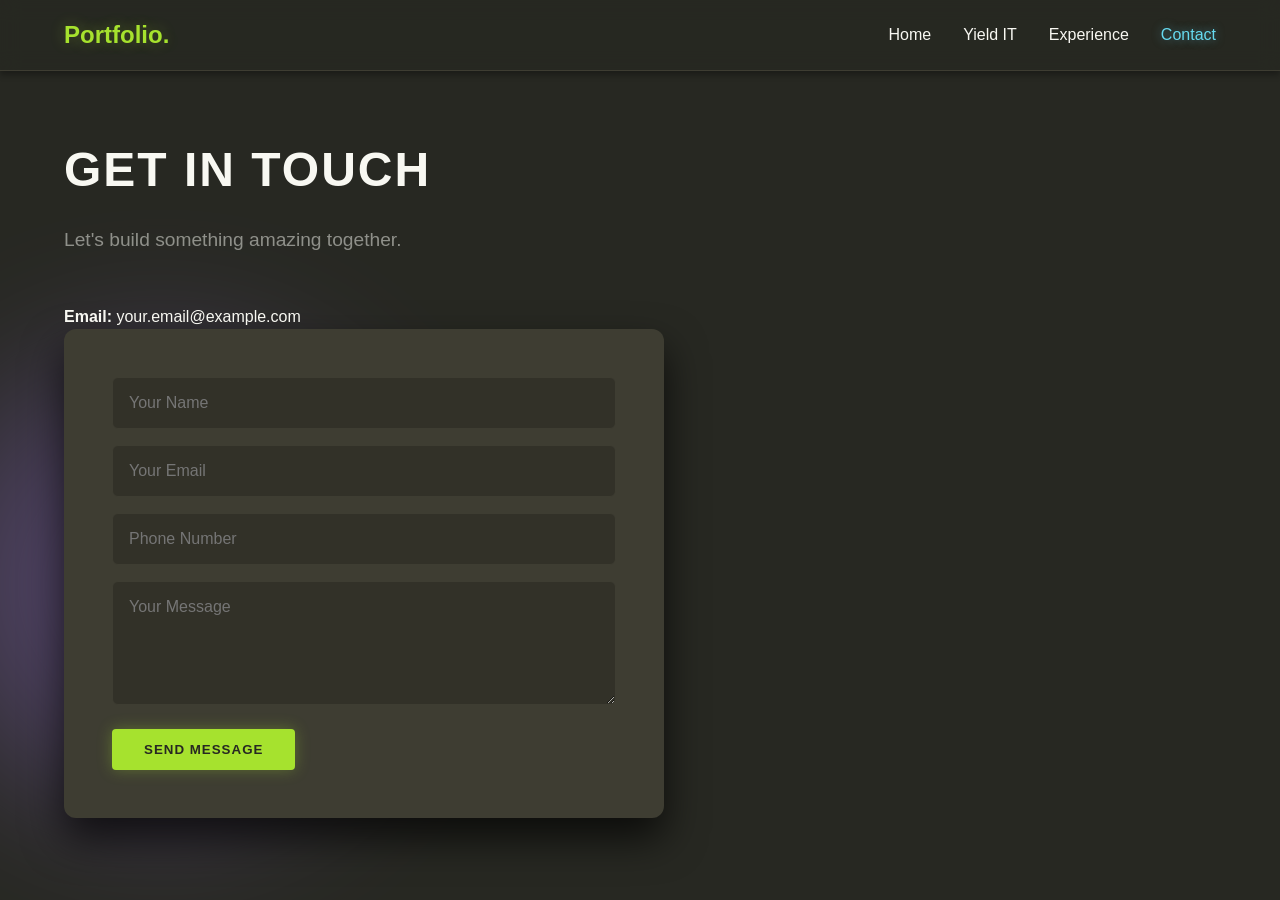
==== contact.html @ 74c15495 "Initial Commit All placeholder information right now but general unedited UI commit" ====
<!DOCTYPE html>
<html lang="en">
<head>
    <meta charset="UTF-8">
    <meta name="viewport" content="width=device-width, initial-scale=1.0">
    <title>Contact | Monokai</title>
    <link rel="stylesheet" href="style.css">
</head>
<body class="page-enter-forward">
    <nav class="navbar">
        <div class="nav-brand">Portfolio.</div>
        <ul class="nav-links">
            <li><a href="index.html" class="nav-link">Home</a></li>
            <li><a href="yield.html" class="nav-link">Yield IT</a></li>
            <li><a href="experience.html" class="nav-link">Experience</a></li>
            <li><a href="contact.html" class="nav-link active">Contact</a></li>
        </ul>
    </nav>
    <main id="main-content">
        <section id="contact" class="page-section">
            <div class="content-wrapper scroll-reveal">
                <h2 class="section-title">Get In Touch</h2>
                <p class="section-subtitle">Let's build something amazing together.</p>
                <p class="contact-info"><strong>Email:</strong> your.email@example.com</p>

                <form class="contact-form" onsubmit="event.preventDefault(); alert('Message sent!');">
                    <div class="form-group">
                        <input type="text" placeholder="Your Name" class="form-input" required>
                    </div>
                    <div class="form-group">
                        <input type="email" placeholder="Your Email" class="form-input" required>
                    </div>
                    <div class="form-group">
                        <input type="tel" placeholder="Phone Number" class="form-input">
                    </div>
                    <div class="form-group">
                        <textarea placeholder="Your Message" class="form-input" rows="5" required></textarea>
                    </div>
                    <button type="submit" class="btn btn-primary submit-btn">Send Message</button>
                </form>
            </div>
            <div class="background-shape shape-4"></div>
        </section>
    </main>
    <script src="script.js"></script>
</body>
</html>
---- style.css ----
/* Monokai Theme Variables */
:root {
    --bg-color: #272822;
    --bg-light: #3E3D32;
    --text-main: #F8F8F2;
    --text-muted: #8F908A;
    --primary: #A6E22E;   /* Green */
    --secondary: #F92672; /* Pink */
    --accent: #66D9EF;    /* Blue */
    --warning: #FD971F;   /* Orange */
    --purple: #AE81FF;    /* Purple */
    
    --shadow-sm: 0 4px 6px rgba(0, 0, 0, 0.3);
    --shadow-md: 0 10px 20px rgba(0, 0, 0, 0.5);
    --shadow-lg: 0 20px 40px rgba(0, 0, 0, 0.7);
    --shadow-glow-primary: 0 0 15px rgba(166, 226, 46, 0.3);
    --shadow-glow-secondary: 0 0 15px rgba(249, 38, 114, 0.3);
}

* {
    margin: 0;
    padding: 0;
    box-sizing: border-box;
}

body {
    background-color: var(--bg-color);
    color: var(--text-main);
    font-family: 'Segoe UI', Tahoma, Geneva, Verdana, sans-serif;
    line-height: 1.6;
    overflow-x: hidden;
    scroll-behavior: smooth;
    /* Prevent scrollbar jumping during animation */
    overflow-y: scroll; 
}

/* Page Transitions - Forward (Right to Left) */
.page-enter-forward {
    animation: slideInRight 0.6s cubic-bezier(0.25, 0.46, 0.45, 0.94) forwards;
}
.page-exit-forward {
    animation: slideOutLeft 0.5s cubic-bezier(0.25, 0.46, 0.45, 0.94) forwards;
}

/* Page Transitions - Backward (Left to Right) */
.page-enter-backward {
    animation: slideInLeft 0.6s cubic-bezier(0.25, 0.46, 0.45, 0.94) forwards;
}
.page-exit-backward {
    animation: slideOutRight 0.5s cubic-bezier(0.25, 0.46, 0.45, 0.94) forwards;
}

@keyframes slideInRight {
    from { opacity: 0; transform: translateX(50px); }
    to { opacity: 1; transform: translateX(0); }
}
@keyframes slideOutLeft {
    from { opacity: 1; transform: translateX(0); }
    to { opacity: 0; transform: translateX(-50px); }
}

@keyframes slideInLeft {
    from { opacity: 0; transform: translateX(-50px); }
    to { opacity: 1; transform: translateX(0); }
}
@keyframes slideOutRight {
    from { opacity: 1; transform: translateX(0); }
    to { opacity: 0; transform: translateX(50px); }
}

/* Typography */
h1, h2, h3, h4 { font-weight: 700; margin-bottom: 1rem; }
.section-title { font-size: 3rem; color: var(--text-main); text-transform: uppercase; letter-spacing: 2px; }
.section-subtitle { font-size: 1.2rem; color: var(--text-muted); margin-bottom: 3rem; }
.mt-4 { margin-top: 1.5rem; }

/* Navbar */
.navbar {
    position: fixed;
    top: 0; width: 100%;
    background: rgba(39, 40, 34, 0.9);
    backdrop-filter: blur(10px);
    display: flex;
    justify-content: space-between;
    align-items: center;
    padding: 1rem 5%;
    z-index: 1000;
    box-shadow: var(--shadow-sm);
    border-bottom: 1px solid var(--bg-light);
}
.nav-brand {
    font-size: 1.5rem;
    font-weight: bold;
    color: var(--primary);
    text-shadow: var(--shadow-glow-primary);
}
.nav-links {
    list-style: none;
    display: flex;
    gap: 2rem;
}
.nav-links a {
    color: var(--text-main);
    text-decoration: none;
    font-weight: 500;
    transition: color 0.3s;
}
.nav-links a:hover, .nav-links a.active {
    color: var(--accent);
    text-shadow: 0 0 10px rgba(102, 217, 239, 0.5);
}

/* Sections */
.page-section {
    min-height: 100vh;
    padding: 100px 5% 50px;
    display: flex;
    align-items: center;
    justify-content: center;
    position: relative;
    overflow: hidden;
}
.content-wrapper {
    max-width: 1200px;
    width: 100%;
    position: relative;
    z-index: 10;
}

/* Background Shapes for Parallax/Depth */
.background-shape {
    position: absolute;
    border-radius: 50%;
    filter: blur(80px);
    z-index: 0;
    opacity: 0.3;
}
.shape-1 { width: 400px; height: 400px; background: var(--secondary); top: 10%; left: -10%; }
.shape-2 { width: 500px; height: 500px; background: var(--primary); bottom: -20%; right: -10%; }
.shape-3 { width: 300px; height: 300px; background: var(--accent); top: 30%; right: 10%; }
.shape-4 { width: 450px; height: 450px; background: var(--purple); bottom: 10%; left: -5%; }

/* Buttons */
.btn {
    display: inline-block;
    padding: 0.8rem 2rem;
    border-radius: 4px;
    text-decoration: none;
    font-weight: bold;
    border: none;
    cursor: pointer;
    transition: all 0.3s cubic-bezier(0.175, 0.885, 0.32, 1.275);
    text-transform: uppercase;
    letter-spacing: 1px;
}
.btn:hover {
    transform: translateY(-5px) scale(1.05);
}
.btn-primary { background: var(--primary); color: var(--bg-color); box-shadow: var(--shadow-glow-primary); }
.btn-secondary { background: var(--secondary); color: var(--text-main); box-shadow: var(--shadow-glow-secondary); }
.btn-accent { background: var(--accent); color: var(--bg-color); box-shadow: 0 0 15px rgba(102, 217, 239, 0.3); }
.btn-warning { background: var(--warning); color: var(--bg-color); box-shadow: 0 0 15px rgba(253, 151, 31, 0.3); }
.btn-small { padding: 0.4rem 1rem; font-size: 0.8rem; }

.social-links {
    display: flex;
    gap: 1.5rem;
    flex-wrap: wrap;
    margin-top: 2rem;
}

/* Tabs */
.tabs-container {
    background: rgba(62, 61, 50, 0.4);
    border-radius: 12px;
    padding: 2rem;
    backdrop-filter: blur(10px);
    box-shadow: var(--shadow-lg);
    border: 1px solid rgba(255,255,255,0.05);
}
.tab-buttons {
    display: flex;
    gap: 1rem;
    margin-bottom: 2rem;
    border-bottom: 2px solid var(--bg-light);
    padding-bottom: 1rem;
}
.tab-btn {
    background: none;
    border: none;
    color: var(--text-muted);
    font-size: 1.2rem;
    cursor: pointer;
    padding: 0.5rem 1rem;
    transition: all 0.3s;
    position: relative;
}
.tab-btn.active {
    color: var(--primary);
    text-shadow: var(--shadow-glow-primary);
}
.tab-btn.active::after {
    content: '';
    position: absolute;
    bottom: -18px;
    left: 0;
    width: 100%;
    height: 3px;
    background: var(--primary);
    box-shadow: var(--shadow-glow-primary);
}
.tab-content {
    display: none;
    animation: fadeIn 0.5s ease;
}
.tab-content.active {
    display: block;
}

/* Experience Modules */
.timeline {
    display: flex;
    flex-direction: column;
    gap: 2rem;
}
.module-card {
    background: var(--bg-light);
    border-radius: 8px;
    padding: 2rem;
    box-shadow: var(--shadow-md);
    border-left: 5px solid var(--accent);
    transition: transform 0.4s ease, box-shadow 0.4s ease;
    opacity: 0;
    transform: translateY(30px);
}
.module-card.visible {
    opacity: 1;
    transform: translateY(0);
}
.module-card:hover {
    transform: translateY(-5px) translateX(5px);
    box-shadow: var(--shadow-lg), -5px 5px 20px rgba(102, 217, 239, 0.2);
}
.module-header {
    display: flex;
    justify-content: space-between;
    align-items: center;
    margin-bottom: 1rem;
}
.module-title { color: var(--text-main); font-size: 1.5rem; }
.module-company { color: var(--purple); font-weight: bold; }
.module-skills {
    display: flex;
    gap: 0.5rem;
    flex-wrap: wrap;
    margin-top: 1rem;
    margin-bottom: 1.5rem;
}
.skill-tag {
    background: rgba(0,0,0,0.3);
    color: var(--primary);
    padding: 0.3rem 0.8rem;
    border-radius: 20px;
    font-size: 0.85rem;
    border: 1px solid var(--primary);
}

/* Dynamic Module Grid Layouts */
.module-content-grid {
    display: grid;
    grid-template-columns: repeat(auto-fit, minmax(250px, 1fr));
    gap: 1rem;
    margin-top: 1rem;
}
.module-media {
    width: 100%;
    height: auto;
    border-radius: 8px;
    border: 1px solid var(--bg-color);
    box-shadow: var(--shadow-sm);
}
.module-text-block {
    background: rgba(0,0,0,0.15);
    padding: 1rem;
    border-radius: 6px;
    border-left: 3px solid var(--secondary);
    margin-bottom: 1rem;
}

/* Form Styles */
.form-input {
    width: 100%;
    padding: 1rem;
    background: rgba(0,0,0,0.2);
    border: 1px solid var(--bg-light);
    color: var(--text-main);
    border-radius: 6px;
    font-size: 1rem;
    transition: all 0.3s;
    font-family: inherit;
    margin-bottom: 1rem;
}
.form-input:focus {
    outline: none;
    border-color: var(--secondary);
    box-shadow: var(--shadow-glow-secondary);
}
.contact-form {
    background: var(--bg-light);
    padding: 3rem;
    border-radius: 12px;
    box-shadow: var(--shadow-lg);
    max-width: 600px;
}
.hidden { display: none !important; }
.module-form-container {
    background: rgba(0,0,0,0.3);
    padding: 2rem;
    border-radius: 8px;
    margin-bottom: 2rem;
    border: 1px solid var(--warning);
    box-shadow: var(--shadow-md);
}

.dynamic-inputs-section {
    background: rgba(255,255,255,0.02);
    padding: 1rem;
    border-radius: 8px;
    border: 1px solid var(--bg-light);
}

/* Scroll Animations */
.scroll-reveal {
    opacity: 0;
    transform: translateY(50px);
    transition: all 0.8s cubic-bezier(0.5, 0, 0, 1);
}
.scroll-reveal.active {
    opacity: 1;
    transform: translateY(0);
}
.delay-1 { transition-delay: 0.2s; }
.delay-2 { transition-delay: 0.4s; }

/* Glitch Effect */
.glitch {
    position: relative;
    color: var(--text-main);
    font-size: 4rem;
}
.glitch::before, .glitch::after {
    content: attr(data-text);
    position: absolute;
    top: 0;
    left: 0;
    width: 100%;
    height: 100%;
    background: var(--bg-color);
}
.glitch::before {
    left: 2px;
    text-shadow: -2px 0 var(--secondary);
    clip: rect(24px, 550px, 90px, 0);
    animation: glitch-anim-2 3s infinite linear alternate-reverse;
}
.glitch::after {
    left: -2px;
    text-shadow: -2px 0 var(--accent);
    clip: rect(85px, 550px, 140px, 0);
    animation: glitch-anim 2.5s infinite linear alternate-reverse;
}

@keyframes glitch-anim {
    0% { clip: rect(70px, 9999px, 71px, 0); }
    20% { clip: rect(29px, 9999px, 83px, 0); }
    40% { clip: rect(65px, 9999px, 21px, 0); }
    60% { clip: rect(32px, 9999px, 8px, 0); }
    80% { clip: rect(6px, 9999px, 94px, 0); }
    100% { clip: rect(51px, 9999px, 56px, 0); }
}
@keyframes glitch-anim-2 {
    0% { clip: rect(65px, 9999px, 100px, 0); }
    20% { clip: rect(10px, 9999px, 30px, 0); }
    40% { clip: rect(30px, 9999px, 10px, 0); }
    60% { clip: rect(90px, 9999px, 90px, 0); }
    80% { clip: rect(20px, 9999px, 40px, 0); }
    100% { clip: rect(40px, 9999px, 20px, 0); }
}

@keyframes fadeIn {
    from { opacity: 0; transform: translateY(10px); }
    to { opacity: 1; transform: translateY(0); }
}

/* Responsive */
@media (max-width: 768px) {
    .section-title { font-size: 2rem; }
    .glitch { font-size: 2.5rem; }
    .nav-links { display: none; /* Add hamburger for real app */ }
    .page-section { padding: 80px 5% 40px; }
}
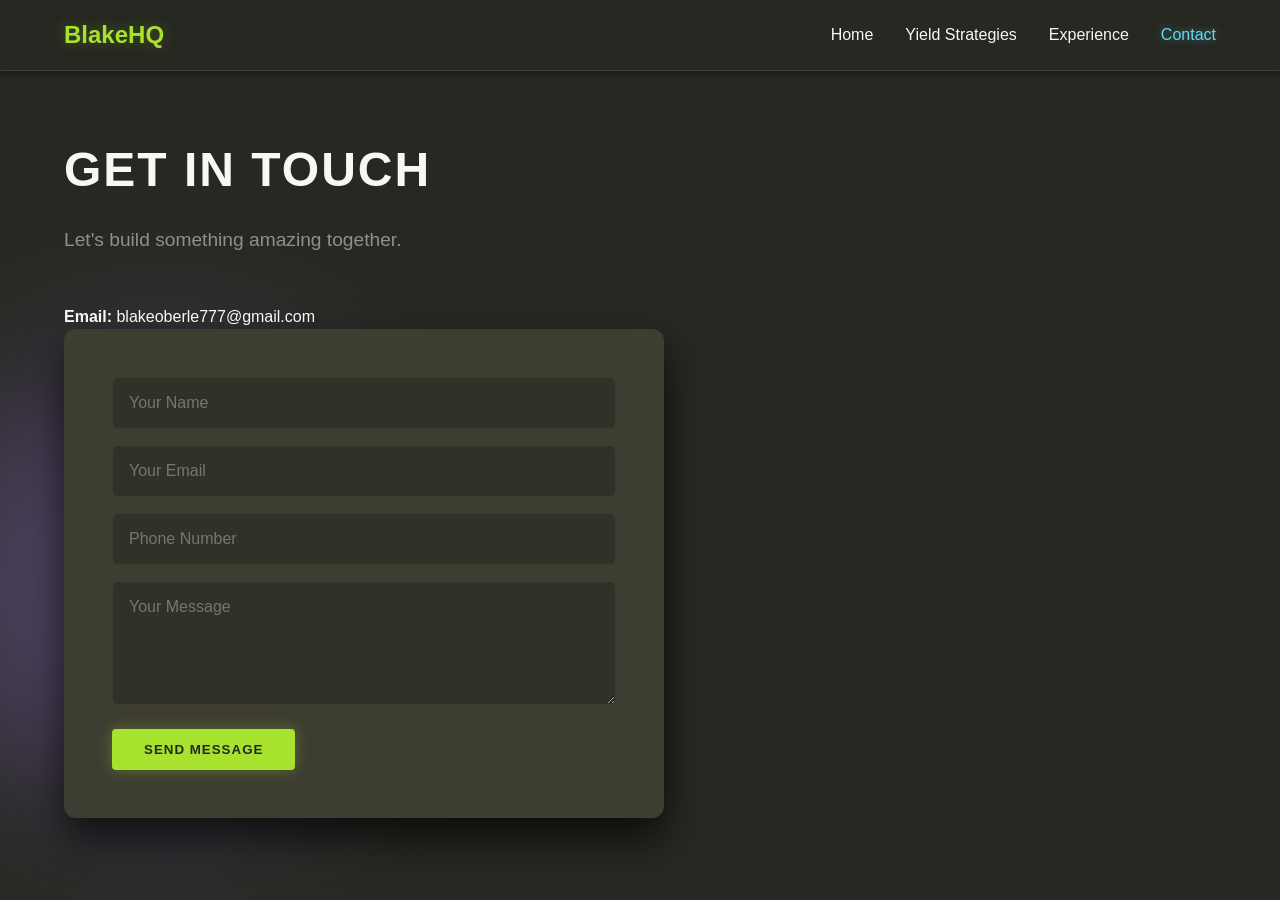
==== commit d874d919: "Updates or something idk" ====
--- a/contact.html
+++ b/contact.html
@@ -3,15 +3,15 @@
 <head>
     <meta charset="UTF-8">
     <meta name="viewport" content="width=device-width, initial-scale=1.0">
-    <title>Contact | Monokai</title>
+    <title>Contact</title>
     <link rel="stylesheet" href="style.css">
 </head>
 <body class="page-enter-forward">
     <nav class="navbar">
-        <div class="nav-brand">Portfolio.</div>
+        <div class="nav-brand">BlakeHQ</div>
         <ul class="nav-links">
             <li><a href="index.html" class="nav-link">Home</a></li>
-            <li><a href="yield.html" class="nav-link">Yield IT</a></li>
+            <li><a href="yield.html" class="nav-link">Yield Strategies</a></li>
             <li><a href="experience.html" class="nav-link">Experience</a></li>
             <li><a href="contact.html" class="nav-link active">Contact</a></li>
         </ul>
@@ -21,7 +21,7 @@
             <div class="content-wrapper scroll-reveal">
                 <h2 class="section-title">Get In Touch</h2>
                 <p class="section-subtitle">Let's build something amazing together.</p>
-                <p class="contact-info"><strong>Email:</strong> your.email@example.com</p>
+                <p class="contact-info"><strong>Email:</strong> blakeoberle777@gmail.com</p>
 
                 <form class="contact-form" onsubmit="event.preventDefault(); alert('Message sent!');">
                     <div class="form-group">
